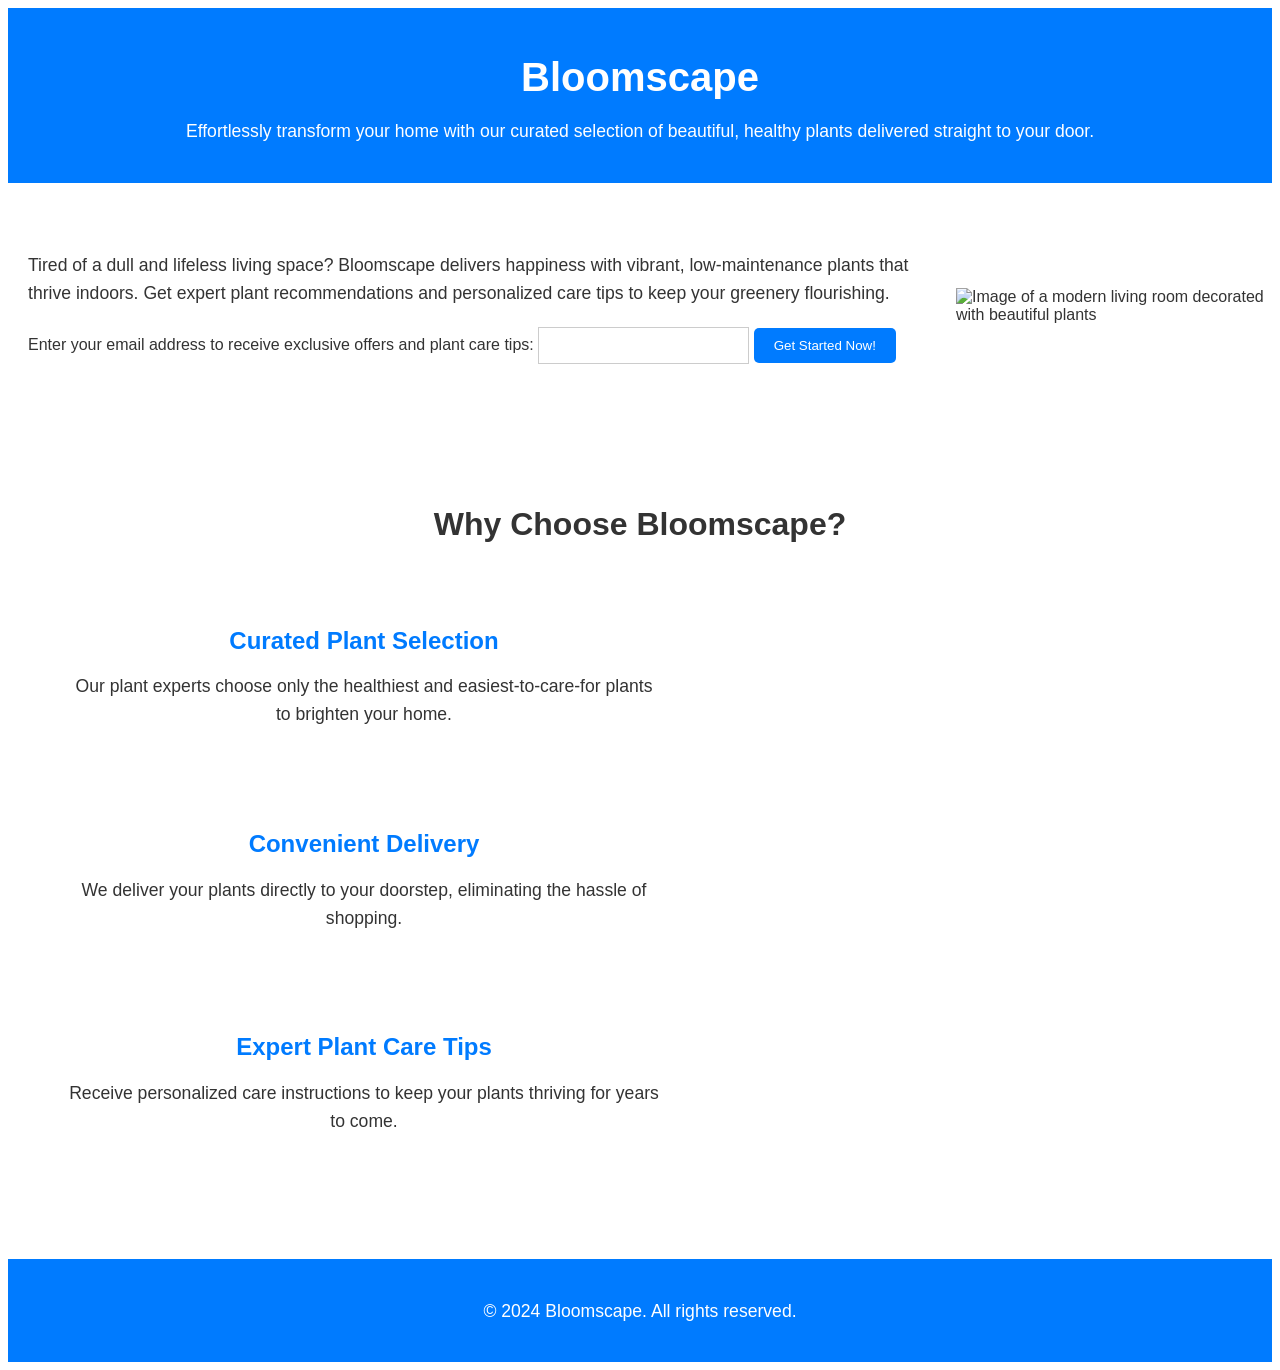
==== index.html @ b4496cec "Update and rename landpag.html to index.html" ====
<!DOCTYPE html>
<html lang="en">
<head>
  <meta charset="UTF-8">
  <meta name="viewport" content="width=device-width, initial-scale=1.0">
  <title>Bloomscape - Bring Life to Your Space</title>
  <link rel="stylesheet" href="style.css">
</head>
<body>
  <header>
    <h1>Bloomscape</h1>
    <p>Effortlessly transform your home with our curated selection of beautiful, healthy plants delivered straight to your door.</p>
  </header>

  <section class="hero">
    <div class="hero-content">
      <p>Tired of a dull and lifeless living space? Bloomscape delivers happiness with vibrant, low-maintenance plants that thrive indoors.  Get expert plant recommendations and personalized care tips to keep your greenery flourishing. </p>
      <form action="#" method="POST">
        <label for="email">Enter your email address to receive exclusive offers and plant care tips:</label>
        <input type="email" id="email" name="email" required>
        <button type="submit">Get Started Now!</button>
      </form>
    </div>
    <img src="plants-home-decor.jpg" alt="Image of a modern living room decorated with beautiful plants">  </section>

  <section class="benefits">
    <h2>Why Choose Bloomscape?</h2>
    <ul class="benefits-list">
      <li>
        <i class="icon-plant"></i>  <h3>Curated Plant Selection</h3>
        <p>Our plant experts choose only the healthiest and easiest-to-care-for plants to brighten your home.</p>
      </li>
      <li>
        <i class="icon-delivery"></i>  <h3>Convenient Delivery</h3>
        <p>We deliver your plants directly to your doorstep, eliminating the hassle of shopping.</p>
      </li>
      <li>
        <i class="icon-care"></i>  <h3>Expert Plant Care Tips</h3>
        <p>Receive personalized care instructions to keep your plants thriving for years to come.</p>
      </li>
    </ul>
  </section>

  <footer>
    <p>&copy; 2024 Bloomscape. All rights reserved.</p>
  </footer>

  <script src="script.js"></script>
</body>
</html>
---- style.css ----
body {
  font-family: 'Open Sans', sans-serif;
  background-image: url(fundo.jpg);
  background-size: auto;
  color: #333333;
}

header {
  background-color: #007bff;
  color: #ffffff;
  padding: 20px 0;
  text-align: center;
}

h1 {
  font-size: 2.5em;
  margin-bottom: 10px;
}

p {
  font-size: 1.1em;
  line-height: 1.6;
}

.hero {
  display: flex;
  justify-content: space-between;
  align-items: center;
  padding: 50px 0;
  background-color: #ffffff;
}

.hero-content {
  flex: 1;
  padding: 0 20px;
}

.hero-content form {
  margin-top: 20px;
}

.hero-content input[type="email"] {
  padding: 10px 20px;
  border: 1px solid #cccccc;
  margin-bottom: 15px;
}

.hero-content button {
  background-color: #007bff;
  color: #ffffff;
  padding: 10px 20px;
  border: none;
  cursor: pointer;
  border-radius: 5px;
}

.hero-content button:hover {
  background-color: #0056b3;
}

.hero img {
  flex: 1;
  max-width: 25%;
  height: auto;
}

.benefits {
  padding: 50px 0;
  text-align: center;
}

.benefits h2 {
  margin-bottom: 40px;
  font-size: 2em;
}

.benefits-list {
  list-style: none;
  display: flex;
  flex-wrap: wrap;
  justify-content: space-between;
}

.benefits-list li {
  flex-basis: calc(50% - 20px);
  padding: 20px;
  background-color: #ffffff;
  border-radius: 5px;
  margin-bottom: 20px;
}

.benefits-list li h3 {
  font-size: 1.5em;
  margin-bottom: 10px;
  color: #007bff;
}

.benefits-list li p {
  font-size: 1.1em;
}

footer {
  background-color: #007bff;
  color: #ffffff;
  padding: 20px 0;
  text-align: center;
}
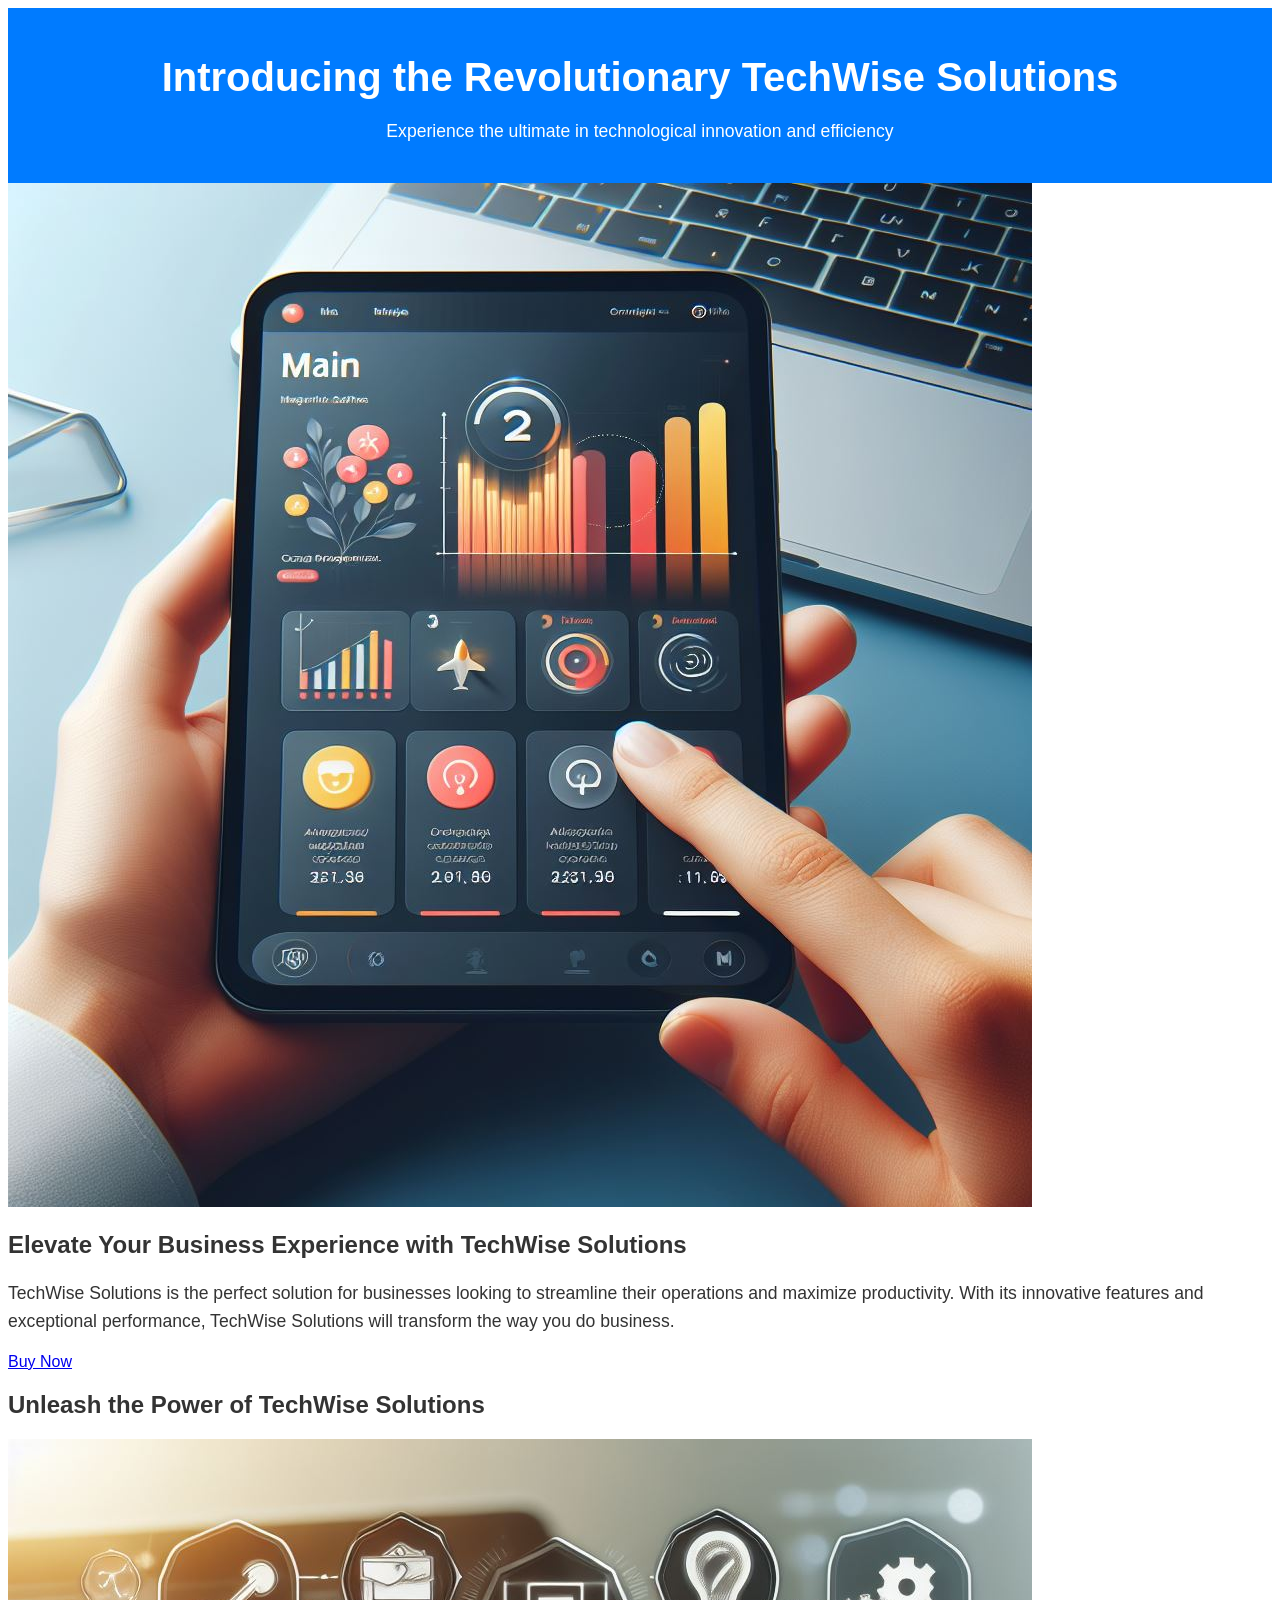
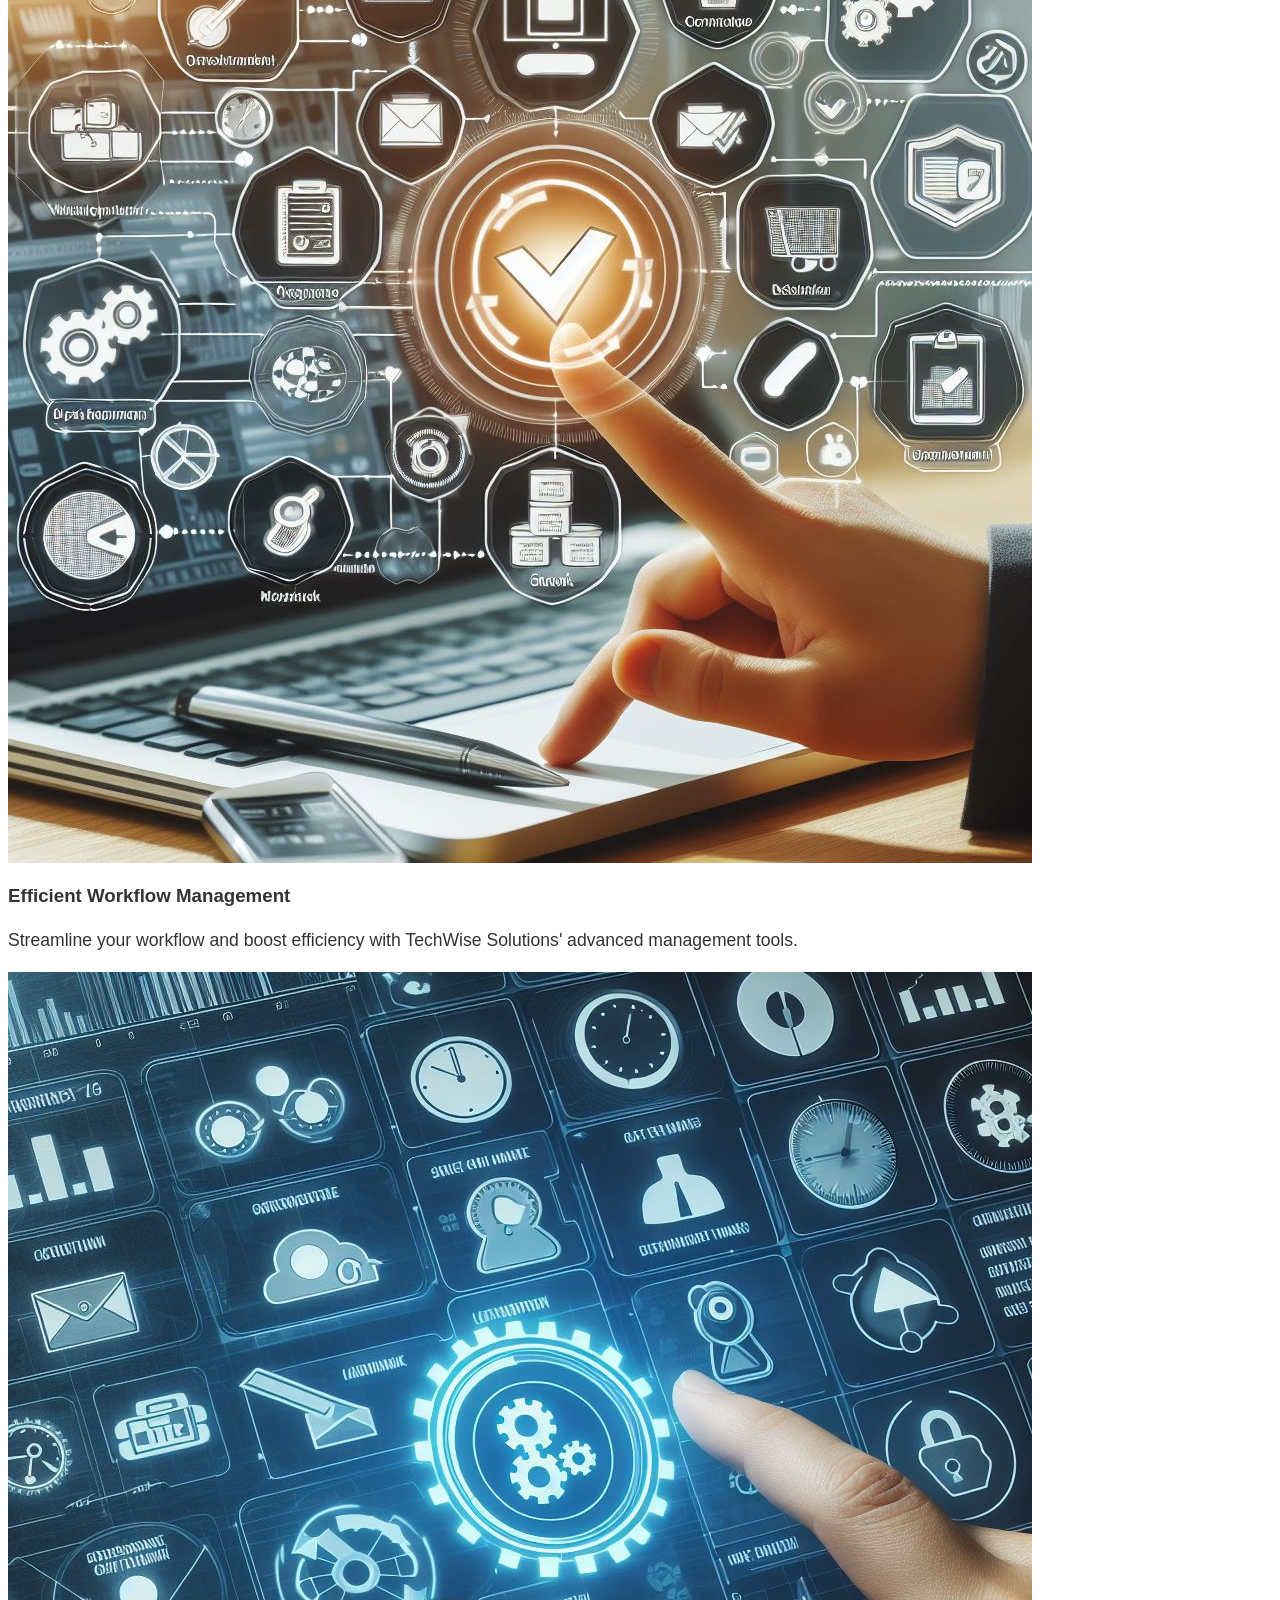
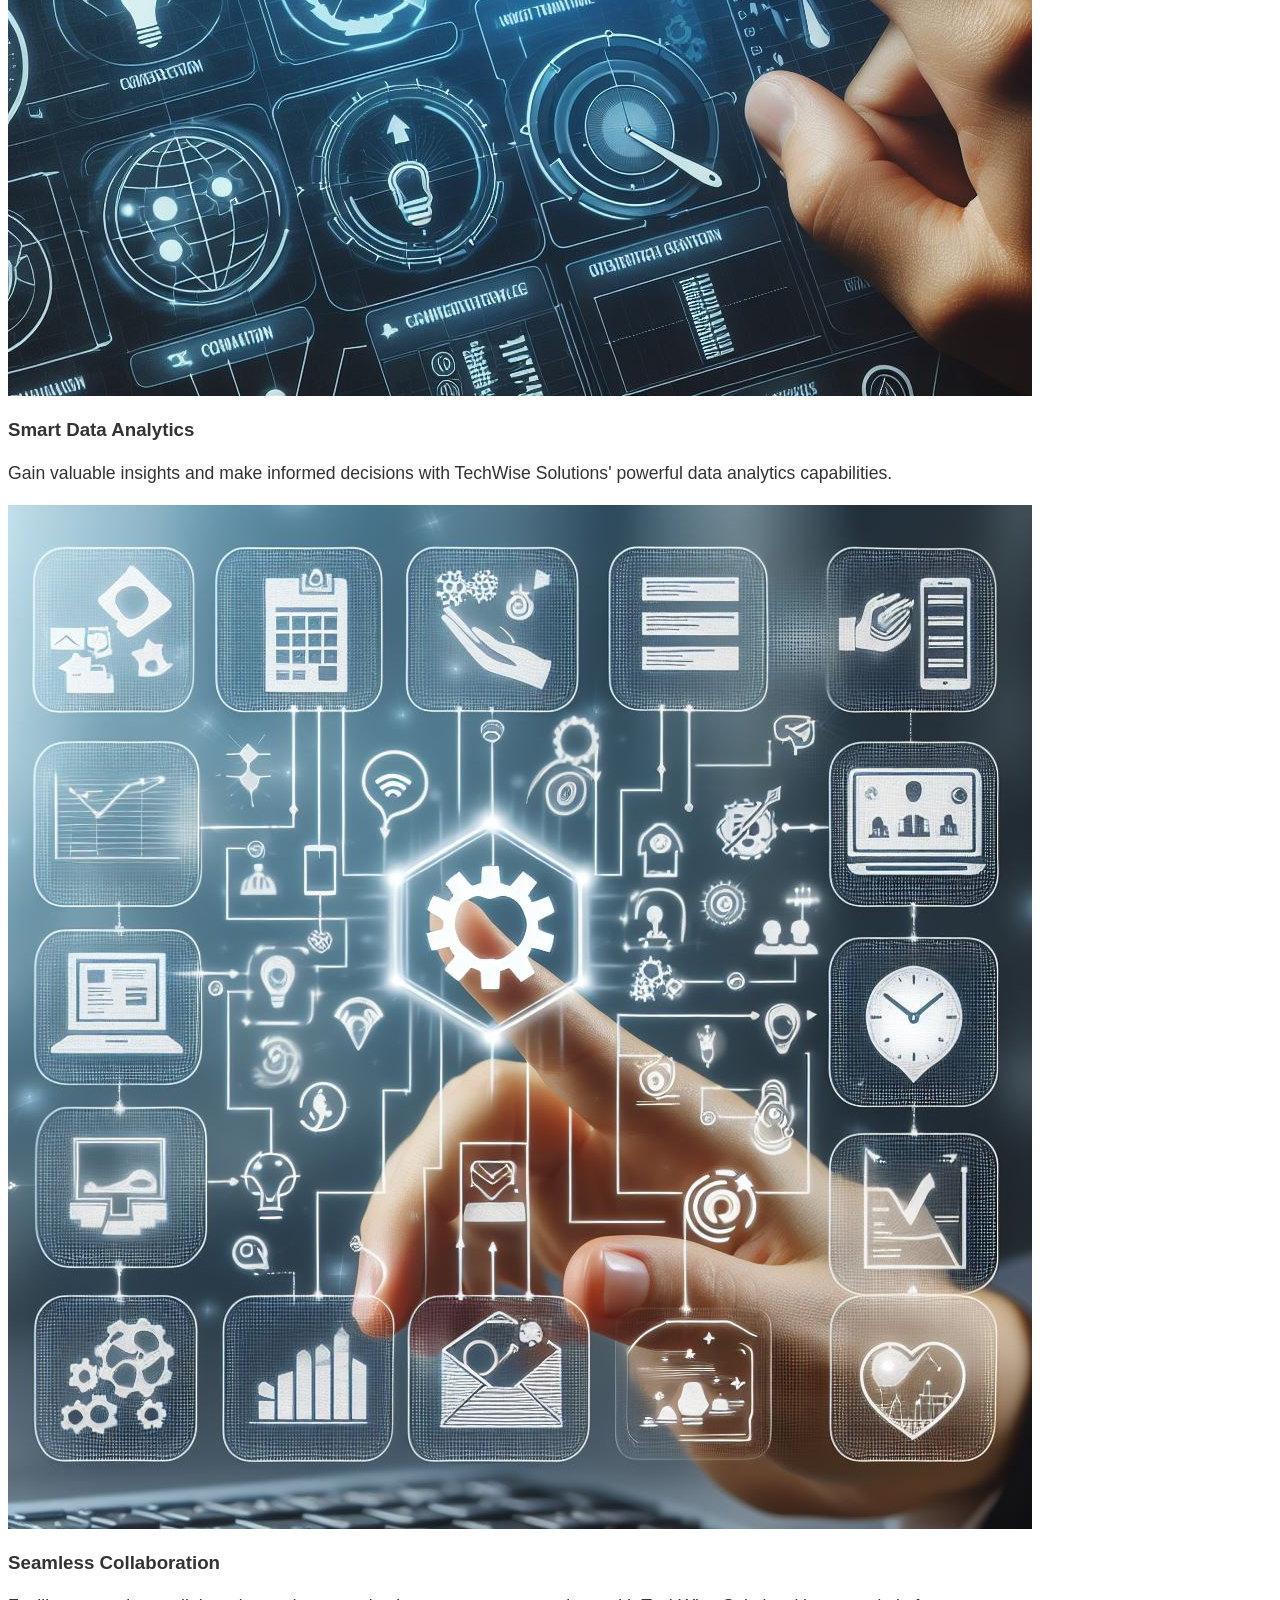
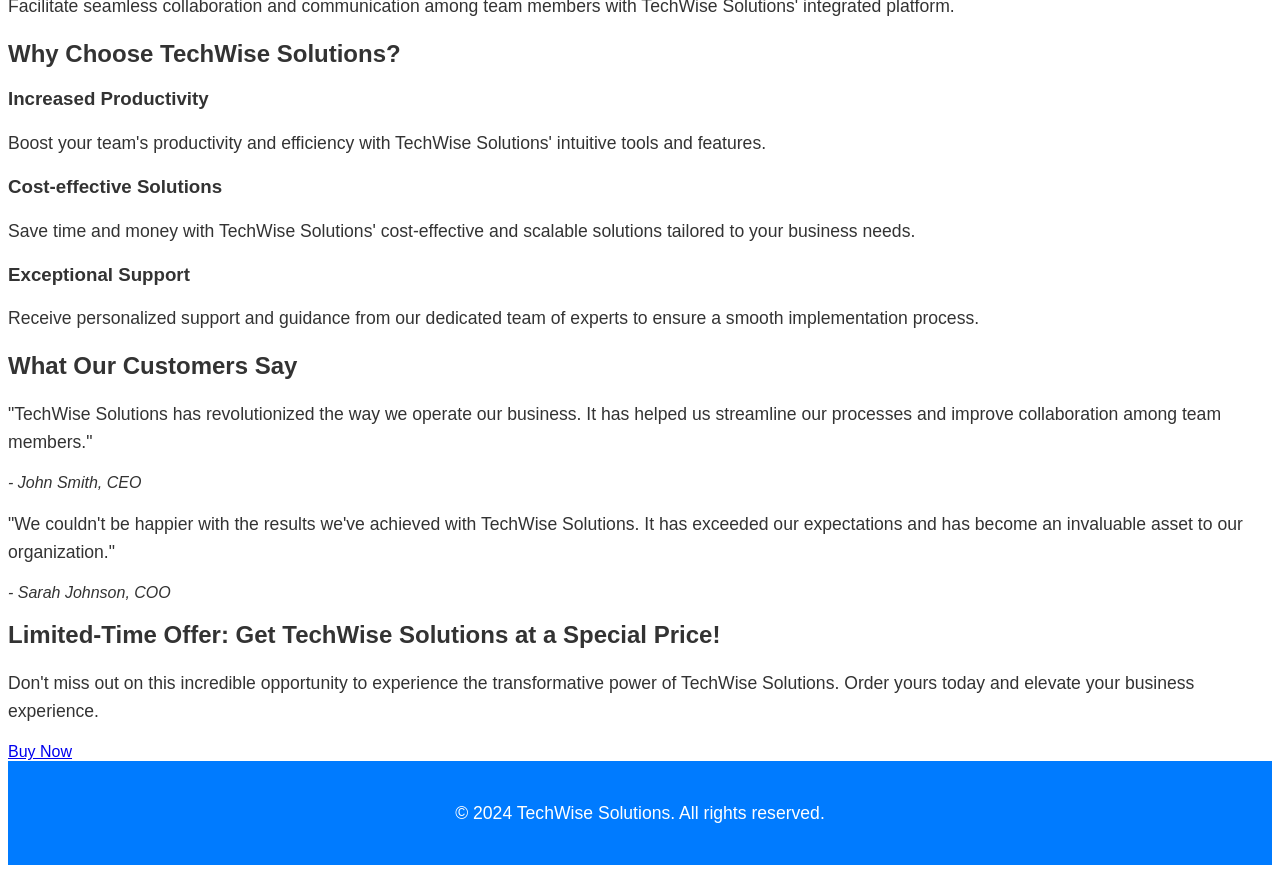
==== commit 1312d1ea: "Update index.html" ====
--- a/index.html
+++ b/index.html
@@ -1,50 +1,107 @@
 <!DOCTYPE html>
 <html lang="en">
 <head>
-  <meta charset="UTF-8">
-  <meta name="viewport" content="width=device-width, initial-scale=1.0">
-  <title>Bloomscape - Bring Life to Your Space</title>
-  <link rel="stylesheet" href="style.css">
+    <meta charset="UTF-8">
+    <meta name="viewport" content="width=device-width, initial-scale=1.0">
+    <title>Introducing the Revolutionary TechWise Solutions</title>
+    <link rel="stylesheet" href="style.css">
 </head>
 <body>
-  <header>
-    <h1>Bloomscape</h1>
-    <p>Effortlessly transform your home with our curated selection of beautiful, healthy plants delivered straight to your door.</p>
-  </header>
+    <header>
+        <div class="header-container">
+            <h1>Introducing the Revolutionary TechWise Solutions</h1>
+            <p>Experience the ultimate in technological innovation and efficiency</p>
+        </div>
+    </header>
 
-  <section class="hero">
-    <div class="hero-content">
-      <p>Tired of a dull and lifeless living space? Bloomscape delivers happiness with vibrant, low-maintenance plants that thrive indoors.  Get expert plant recommendations and personalized care tips to keep your greenery flourishing. </p>
-      <form action="#" method="POST">
-        <label for="email">Enter your email address to receive exclusive offers and plant care tips:</label>
-        <input type="email" id="email" name="email" required>
-        <button type="submit">Get Started Now!</button>
-      </form>
-    </div>
-    <img src="plants-home-decor.jpg" alt="Image of a modern living room decorated with beautiful plants">  </section>
+    <main>
+        <section class="hero-section">
+            <div class="hero-image">
+                <img src="_a6bca75b-c371-4670-b230-18e4a4ccccc0.jpg" alt="Product image showcasing its features">
+            </div>
+            <div class="hero-text">
+                <h2>Elevate Your Business Experience with TechWise Solutions</h2>
+                <p>TechWise Solutions is the perfect solution for businesses looking to streamline their operations and maximize productivity. With its innovative features and exceptional performance, TechWise Solutions will transform the way you do business.</p>
+                <a href="#" class="btn btn-primary">Buy Now</a>
+            </div>
+        </section>
 
-  <section class="benefits">
-    <h2>Why Choose Bloomscape?</h2>
-    <ul class="benefits-list">
-      <li>
-        <i class="icon-plant"></i>  <h3>Curated Plant Selection</h3>
-        <p>Our plant experts choose only the healthiest and easiest-to-care-for plants to brighten your home.</p>
-      </li>
-      <li>
-        <i class="icon-delivery"></i>  <h3>Convenient Delivery</h3>
-        <p>We deliver your plants directly to your doorstep, eliminating the hassle of shopping.</p>
-      </li>
-      <li>
-        <i class="icon-care"></i>  <h3>Expert Plant Care Tips</h3>
-        <p>Receive personalized care instructions to keep your plants thriving for years to come.</p>
-      </li>
-    </ul>
-  </section>
+        <section class="features-section">
+            <h2>Unleash the Power of TechWise Solutions</h2>
+            <div class="features-container">
+                <div class="feature-item">
+                    <img src="_4c14be75-f8b0-4020-b90a-89bc80a5251f.jpg" alt="Feature 1 icon">
+                    <h3>Efficient Workflow Management</h3>
+                    <p>Streamline your workflow and boost efficiency with TechWise Solutions' advanced management tools.</p>
+                </div>
+                <div class="feature-item">
+                    <img src="_6246523d-01d6-41f5-9a67-ced94b5a5477.jpg" alt="Feature 2 icon">
+                    <h3>Smart Data Analytics</h3>
+                    <p>Gain valuable insights and make informed decisions with TechWise Solutions' powerful data analytics capabilities.</p>
+                </div>
+                <div class="feature-item">
+                    <img src="_15097306-a753-48fd-83cb-e2c5a8178d07.jpg" alt="Feature 3 icon">
+                    <h3>Seamless Collaboration</h3>
+                    <p>Facilitate seamless collaboration and communication among team members with TechWise Solutions' integrated platform.</p>
+                </div>
+            </div>
+        </section>
 
-  <footer>
-    <p>&copy; 2024 Bloomscape. All rights reserved.</p>
-  </footer>
+        <section class="benefits-section">
+            <h2>Why Choose TechWise Solutions?</h2>
+            <div class="benefits-container">
+                <div class="benefit-item">
+                    <i class="fas fa-check"></i>
+                    <h3>Increased Productivity</h3>
+                    <p>Boost your team's productivity and efficiency with TechWise Solutions' intuitive tools and features.</p>
+                </div>
+                <div class="benefit-item">
+                    <i class="fas fa-check"></i>
+                    <h3>Cost-effective Solutions</h3>
+                    <p>Save time and money with TechWise Solutions' cost-effective and scalable solutions tailored to your business needs.</p>
+                </div>
+                <div class="benefit-item">
+                    <i class="fas fa-check"></i>
+                    <h3>Exceptional Support</h3>
+                    <p>Receive personalized support and guidance from our dedicated team of experts to ensure a smooth implementation process.</p>
+                </div>
+            </div>
+        </section>
 
-  <script src="script.js"></script>
+        <section class="testimonials-section">
+            <h2>What Our Customers Say</h2>
+            <div class="testimonials-slider">
+                <div class="testimonial">
+                    <p>"TechWise Solutions has revolutionized the way we operate our business. It has helped us streamline our processes and improve collaboration among team members."</p>
+                    <cite>- John Smith, CEO</cite>
+                </div>
+                <div class="testimonial">
+                    <p>"We couldn't be happier with the results we've achieved with TechWise Solutions. It has exceeded our expectations and has become an invaluable asset to our organization."</p>
+                    <cite>- Sarah Johnson, COO</cite>
+                </div>
+            </div>
+        </section>
+
+        <section class="cta-section">
+            <h2>Limited-Time Offer: Get TechWise Solutions at a Special Price!</h2>
+            <p>Don't miss out on this incredible opportunity to experience the transformative power of TechWise Solutions. Order yours today and elevate your business experience.</p>
+            <a href="#" class="btn btn-large">Buy Now</a>
+        </section>
+    </main>
+
+    <footer>
+        <div class="footer-container">
+            <p>&copy; 2024 TechWise Solutions. All rights reserved.</p>
+            <a href="#" class="social-link">
+                <i class="fab fa-facebook-f"></i>
+            </a>
+            <a href="#" class="social-link">
+                <i class="fab fa-instagram"></i>
+            </a>
+            <a href="#" class="social-link">
+                <i class="fab fa-twitter"></i>
+            </a>
+        </div>
+    </footer>
 </body>
 </html>
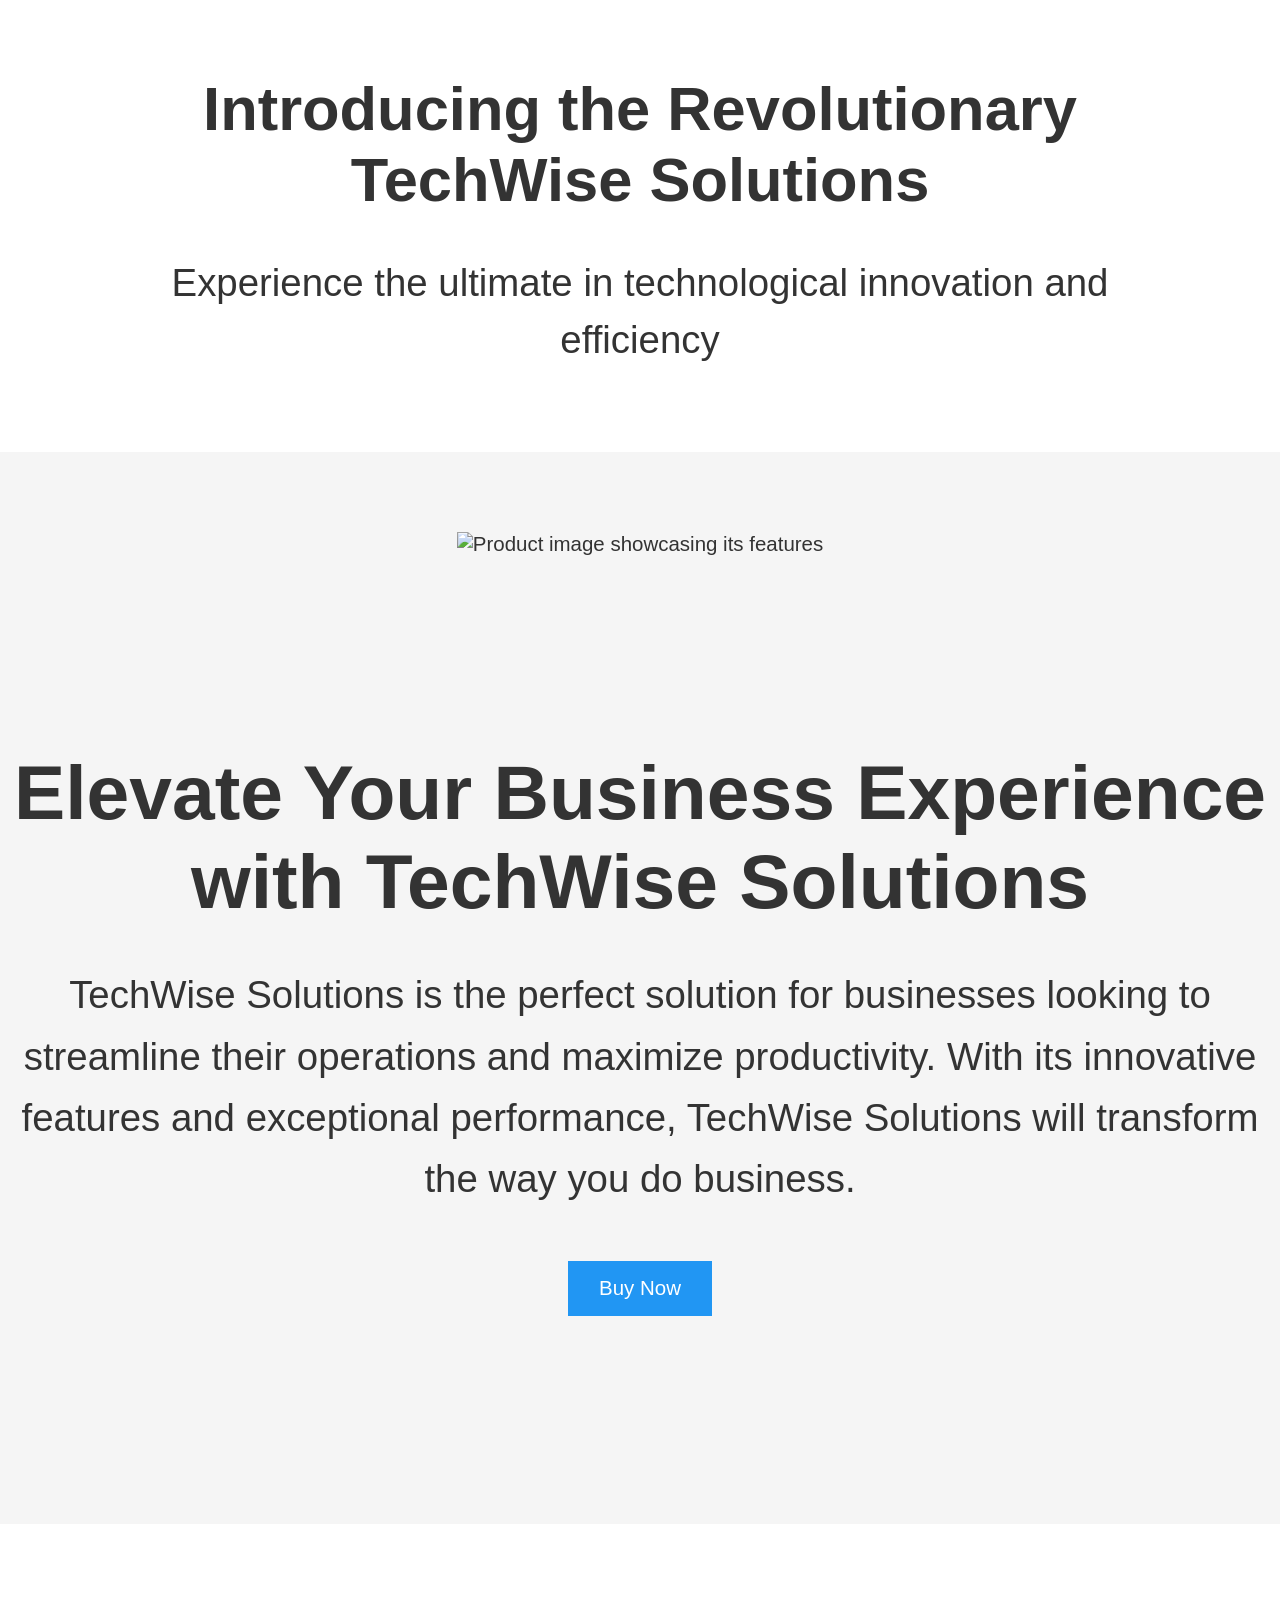
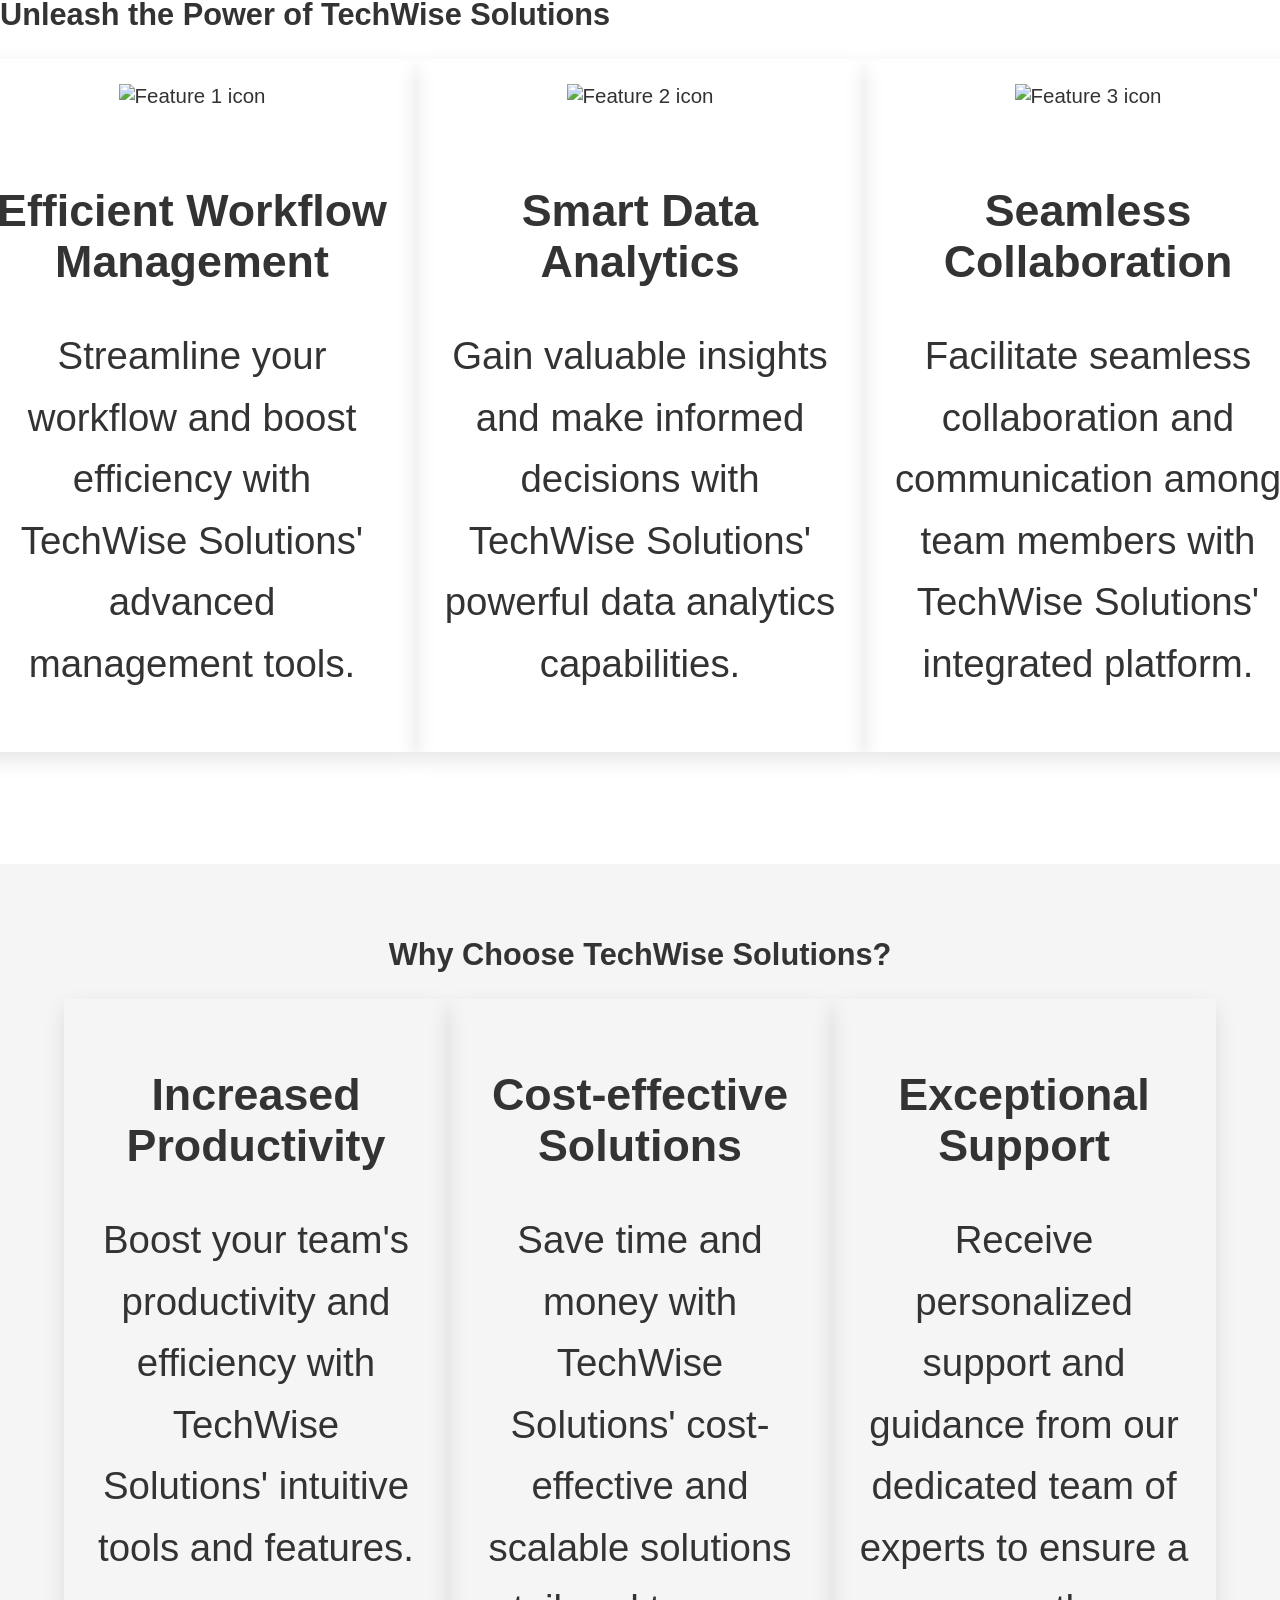
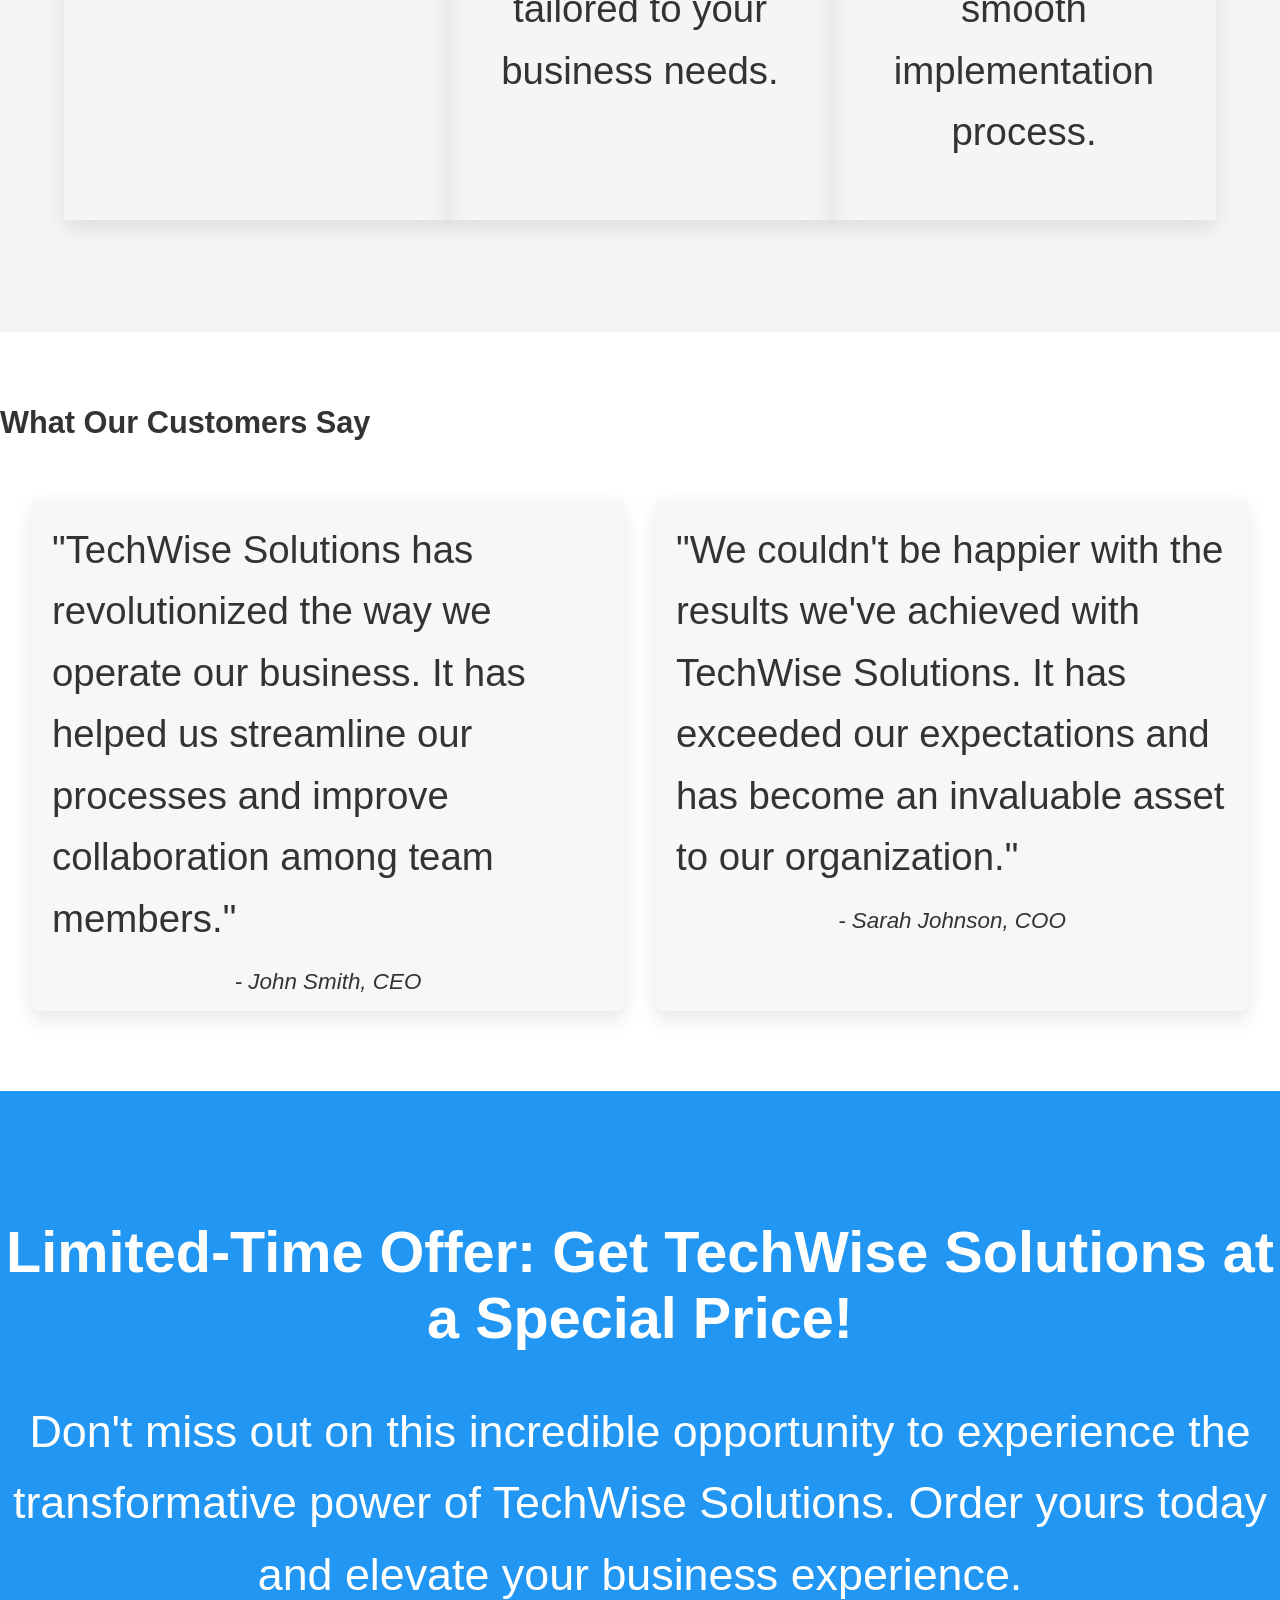
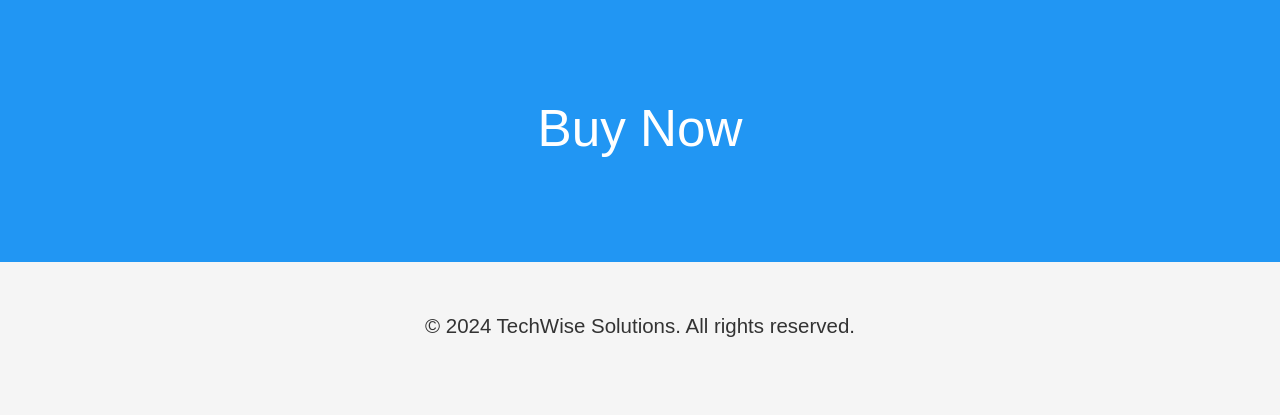
==== commit 5fb56d02: "Update index.html" ====
--- a/index.html
+++ b/index.html
@@ -17,7 +17,7 @@
     <main>
         <section class="hero-section">
             <div class="hero-image">
-                <img src="_a6bca75b-c371-4670-b230-18e4a4ccccc0.jpg" alt="Product image showcasing its features">
+                <img src="a6bca75b-c371-4670-b230-18e4a4ccccc0.jpg" alt="Product image showcasing its features">
             </div>
             <div class="hero-text">
                 <h2>Elevate Your Business Experience with TechWise Solutions</h2>
@@ -30,17 +30,17 @@
             <h2>Unleash the Power of TechWise Solutions</h2>
             <div class="features-container">
                 <div class="feature-item">
-                    <img src="_4c14be75-f8b0-4020-b90a-89bc80a5251f.jpg" alt="Feature 1 icon">
+                    <img src="4c14be75-f8b0-4020-b90a-89bc80a5251f.jpg" alt="Feature 1 icon">
                     <h3>Efficient Workflow Management</h3>
                     <p>Streamline your workflow and boost efficiency with TechWise Solutions' advanced management tools.</p>
                 </div>
                 <div class="feature-item">
-                    <img src="_6246523d-01d6-41f5-9a67-ced94b5a5477.jpg" alt="Feature 2 icon">
+                    <img src="6246523d-01d6-41f5-9a67-ced94b5a5477.jpg" alt="Feature 2 icon">
                     <h3>Smart Data Analytics</h3>
                     <p>Gain valuable insights and make informed decisions with TechWise Solutions' powerful data analytics capabilities.</p>
                 </div>
                 <div class="feature-item">
-                    <img src="_15097306-a753-48fd-83cb-e2c5a8178d07.jpg" alt="Feature 3 icon">
+                    <img src="15097306-a753-48fd-83cb-e2c5a8178d07.jpg" alt="Feature 3 icon">
                     <h3>Seamless Collaboration</h3>
                     <p>Facilitate seamless collaboration and communication among team members with TechWise Solutions' integrated platform.</p>
                 </div>
--- a/style.css
+++ b/style.css
@@ -1,108 +1,264 @@
+/* General Styles */
 
 body {
-  font-family: 'Open Sans', sans-serif;
-  background-image: url(fundo.jpg);
-  background-size: auto;
-  color: #333333;
-}
+    font-family: 'Montserrat', sans-serif; /* Elegant and modern font */
+    margin: 0;
+    padding: 0;
+    background-color: #fff; /* Light background for better readability */
+    color: #333; /* Dark gray for text */
+    font-size: 1.6vw; /* Set base font size to be proportional to viewport width */
+}
+
+h1, h2, h3 {
+    font-weight: 700; /* Bold headings */
+}
+
+a {
+    color: #2196F3; /* Blue for links */
+    text-decoration: none;
+}
+
+/* Header Styles */
 
 header {
-  background-color: #007bff;
-  color: #ffffff;
-  padding: 20px 0;
-  text-align: center;
-}
-
-h1 {
-  font-size: 2.5em;
-  margin-bottom: 10px;
-}
-
-p {
-  font-size: 1.1em;
-  line-height: 1.6;
-}
-
-.hero {
-  display: flex;
-  justify-content: space-between;
-  align-items: center;
-  padding: 50px 0;
-  background-color: #ffffff;
-}
-
-.hero-content {
-  flex: 1;
-  padding: 0 20px;
-}
-
-.hero-content form {
-  margin-top: 20px;
-}
-
-.hero-content input[type="email"] {
-  padding: 10px 20px;
-  border: 1px solid #cccccc;
-  margin-bottom: 15px;
-}
-
-.hero-content button {
-  background-color: #007bff;
-  color: #ffffff;
-  padding: 10px 20px;
-  border: none;
-  cursor: pointer;
-  border-radius: 5px;
-}
-
-.hero-content button:hover {
-  background-color: #0056b3;
-}
-
-.hero img {
-  flex: 1;
-  max-width: 25%;
-  height: auto;
-}
-
-.benefits {
-  padding: 50px 0;
-  text-align: center;
-}
-
-.benefits h2 {
-  margin-bottom: 40px;
-  font-size: 2em;
-}
-
-.benefits-list {
-  list-style: none;
-  display: flex;
-  flex-wrap: wrap;
-  justify-content: space-between;
-}
-
-.benefits-list li {
-  flex-basis: calc(50% - 20px);
-  padding: 20px;
-  background-color: #ffffff;
-  border-radius: 5px;
-  margin-bottom: 20px;
-}
-
-.benefits-list li h3 {
-  font-size: 1.5em;
-  margin-bottom: 10px;
-  color: #007bff;
-}
-
-.benefits-list li p {
-  font-size: 1.1em;
-}
+    background-color: #fff;
+    padding: 2.5vw 0; /* 2.5% of viewport width for top and bottom padding */
+    text-align: center;
+}
+
+.header-container {
+    max-width: 80vw; /* 80% of viewport width */
+    margin: 0 auto;
+    padding: 0 2.5vw; /* 2.5% of viewport width for left and right padding */
+}
+
+.header-container h1 {
+    font-size: 4.8vw; /* 4.8% of viewport width for font size */
+    margin-bottom: 2vw; /* 2% of viewport width for margin */
+}
+
+.header-container p {
+    font-size: 3vw; /* 2% of viewport width for font size */
+    line-height: 1.5; /* Adjust line height for spacing */
+    margin-bottom: 4vw; /* 4% of viewport width for margin */
+}
+
+.btn {
+    display: inline-block;
+    padding: 1.2vw 2.4vw; /* 1.2% of viewport width for top and bottom padding, 2.4% for left and right padding */
+    background-color: #2196F3; /* Blue for CTA buttons */
+    color: #fff;
+    border: none;
+    cursor: pointer;
+    transition: background-color 0.3s ease;
+}
+
+.btn:hover {
+    background-color: #1976d2; /* Darker blue on hover */
+}
+
+/* Hero Section Styles */
+
+.hero-section {
+    background-color: #f5f5f5; /* Light gray background */
+    padding: 6.25vw 0; /* 6.25% of viewport width for top and bottom padding */
+    text-align: center;
+}
+
+.hero-image {
+    max-width: 90vw; /* 90% of viewport width */
+    margin: 0 auto;
+    overflow: hidden;
+}
+
+.hero-image img {
+    width: 100%;
+  border-right: 80%;
+    height: auto;
+    object-fit: cover; /* Ensure image fills the container while maintaining aspect ratio */
+}
+
+.hero-text {
+    padding: 10vw 0; /* 10% of viewport width for top and bottom padding */
+}
+
+.hero-text h2 {
+    font-size: 6vw; /* 5% of viewport width for font size */
+    margin-bottom: 2.5vw; /* 2.5% of viewport width for margin */
+}
+
+.hero-text p {
+    font-size: 3vw; /* 2% of viewport width for font size */
+    line-height: 1.6; /* Adjust line height for spacing */
+    margin-bottom: 4vw; /* 4% of viewport width for margin */
+}
+
+/* Features Section Styles */
+
+.features-section {
+    background-color: #fff;
+    padding: 3.75vw 0; /* 3.75% of viewport width for top and bottom padding */
+}
+
+.features-container {
+    display: flex; /* Arrange features in a row */
+    flex-wrap: wrap; /* Allow features to wrap to multiple lines */
+    justify-content: space-between; /* Distribute features evenly */
+    margin: 0 -2.5vw; /* 2.5% of viewport width for margin */
+}
+
+.feature-item {
+    flex: 1 0 22.5vw; /* 22.5% of viewport width for each feature item */
+    padding: 2vw; /* 2% of viewport width for padding */
+    text-align: center;
+    margin-bottom: 5vw; /* 5% of viewport width for bottom margin */
+    box-shadow: 0 0.625vw 1.5625vw rgba(0, 0, 0, 0.1); /* Values converted to vw */
+}
+
+.feature-item img {
+    width: 6vw; /* 6% of viewport width for image width */
+    height: 6vw; /* Maintain aspect ratio */
+    margin-bottom: 2.5vw; /* 2.5% of viewport width for bottom margin */
+}
+
+.feature-item h3 {
+    font-size: 3.5vw; /* 2.5% of viewport width for font size */
+    margin-bottom: 1.25vw; /* 1.25% of viewport width for bottom margin */
+}
+
+.feature-item p {
+    font-size: 3vw; /* 2% of viewport width for font size */
+    line-height: 1.6; /* Adjust line height for spacing */
+    margin-bottom: 2.5vw; /* 2.5% of viewport width for bottom margin */
+}
+
+/* Benefits Section Styles */
+
+.benefits-section {
+    background-color: #f5f5f5; /* Light gray background */
+    padding: 3.75vw 0; /* 3.75% of viewport width for top and bottom padding */
+    text-align: center;
+}
+
+.benefits-container {
+    max-width: 90vw; /* 90% of viewport width */
+    margin: 0 auto;
+    display: flex;
+    flex-wrap: wrap;
+    justify-content: space-around; /* Space items evenly */
+}
+
+.benefit-item {
+    flex: 1 0 22.5vw; /* 22.5% of viewport width for each benefit item */
+    padding: 2vw; /* 2% of viewport width for padding */
+    text-align: center;
+    margin-bottom: 5vw; /* 5% of viewport width for bottom margin */
+    box-shadow: 0 0.625vw 1.5625vw rgba(0, 0, 0, 0.1); /* Values converted to vw */
+}
+
+.benefit-item i {
+    font-size: 7vw; /* 6% of viewport width for font size */
+    color: #4CAF50; /* Green color for checkmark */
+    margin-bottom: 2.5vw; /* 2.5% of viewport width for bottom margin */
+}
+
+.benefit-item h3 {
+    font-size: 3.5vw; /* 2.5% of viewport width for font size */
+    margin-bottom: 1.25vw; /* 1.25% of viewport width for bottom margin */
+}
+
+.benefit-item p {
+    font-size: 3vw; /* 2% of viewport width for font size */
+    line-height: 1.6; /* Adjust line height for spacing */
+    margin-bottom: 2.5vw; /* 2.5% of viewport width for bottom margin */
+}
+
+/* Testimonials Section Styles */
+
+.testimonials-section {
+    background-color: #fff;
+  padding: 3.75vw 0; /* 3.75% of viewport width for top and bottom padding */
+}
+
+.testimonials-slider {
+    display: flex;
+    overflow-x: auto; /* Enable horizontal scrolling */
+    padding: 1.25vw; /* 1.25% of viewport width for padding */
+}
+
+.testimonial {
+    display: flex;
+    flex-direction: column;
+    align-items: center;
+    width: calc(75% - 1.25vw); /* 75% of container width minus 1.25% of viewport width */
+    margin: 1.25vw;
+    background-color: #f7f7f7; /* Light gray background */
+    padding: 1.25vw;
+    border-radius: 5px;
+    box-shadow: 0 0.625vw 1.5625vw rgba(0, 0, 0, 0.1); /* Values converted to vw */
+}
+
+.testimonial p {
+    font-size: 3vw; /* 2% of viewport width for font size */
+    line-height: 1.6; /* Adjust line height for spacing */
+    margin: 4px; /* Small margin */
+}
+
+.testimonial cite {
+    font-style: italic;
+    font-size: 1.75vw; /* 1.75% of viewport width for font size */
+    margin-top: 1.25vw; /* 1.25% of viewport width for margin */
+}
+
+/* CTA Section Styles */
+
+.cta-section {
+    background-color: #2196F3; /* Blue background */
+    padding: 6.25vw 0; /* 6.25% of viewport width for top and bottom padding */
+    text-align: center;
+    color: #fff; /* White text */
+}
+
+.cta-section h2 {
+    font-size: 4.5vw; /* 3.125% of viewport width for font size */
+    margin-bottom: 2.5vw; /* 2.5% of viewport width for margin */
+}
+
+.cta-section p {
+    font-size: 3.5vw; /* 2% of viewport width for font size */
+    line-height: 1.6; /* Adjust line height for spacing */
+    margin-bottom: 5vw; /* 5% of viewport width for margin */
+}
+
+.btn-large {
+    padding: 1.875vw 3.75vw; /* 1.875% of viewport width for top and bottom padding, 3.75% for left and right padding */
+    font-size: 4vw; /* 2% of viewport width for font size */
+}
+
+/* Footer Styles */
 
 footer {
-  background-color: #007bff;
-  color: #ffffff;
-  padding: 20px 0;
-  text-align: center;
-}
+    background-color: #f5f5f5; /* Light gray background */
+    padding: 2.5vw 0; /* 2.5% of viewport width for top and bottom padding */
+    text-align: center;
+}
+
+.footer-container {
+    max-width: 80vw; /* 80% of viewport width */
+    margin: 0 auto;
+}
+
+.social-link {
+    display: inline-block;
+    margin: 0 1.25vw; /* 1.25% of viewport width for margin */
+    font-size: 2vw; /* 2% of viewport width for font size */
+}
+
+.social-link i {
+    transition: color 0.3s ease;
+}
+
+.social-link:hover i {
+    color: #2196F3; /* Blue color on hover */
+}
+
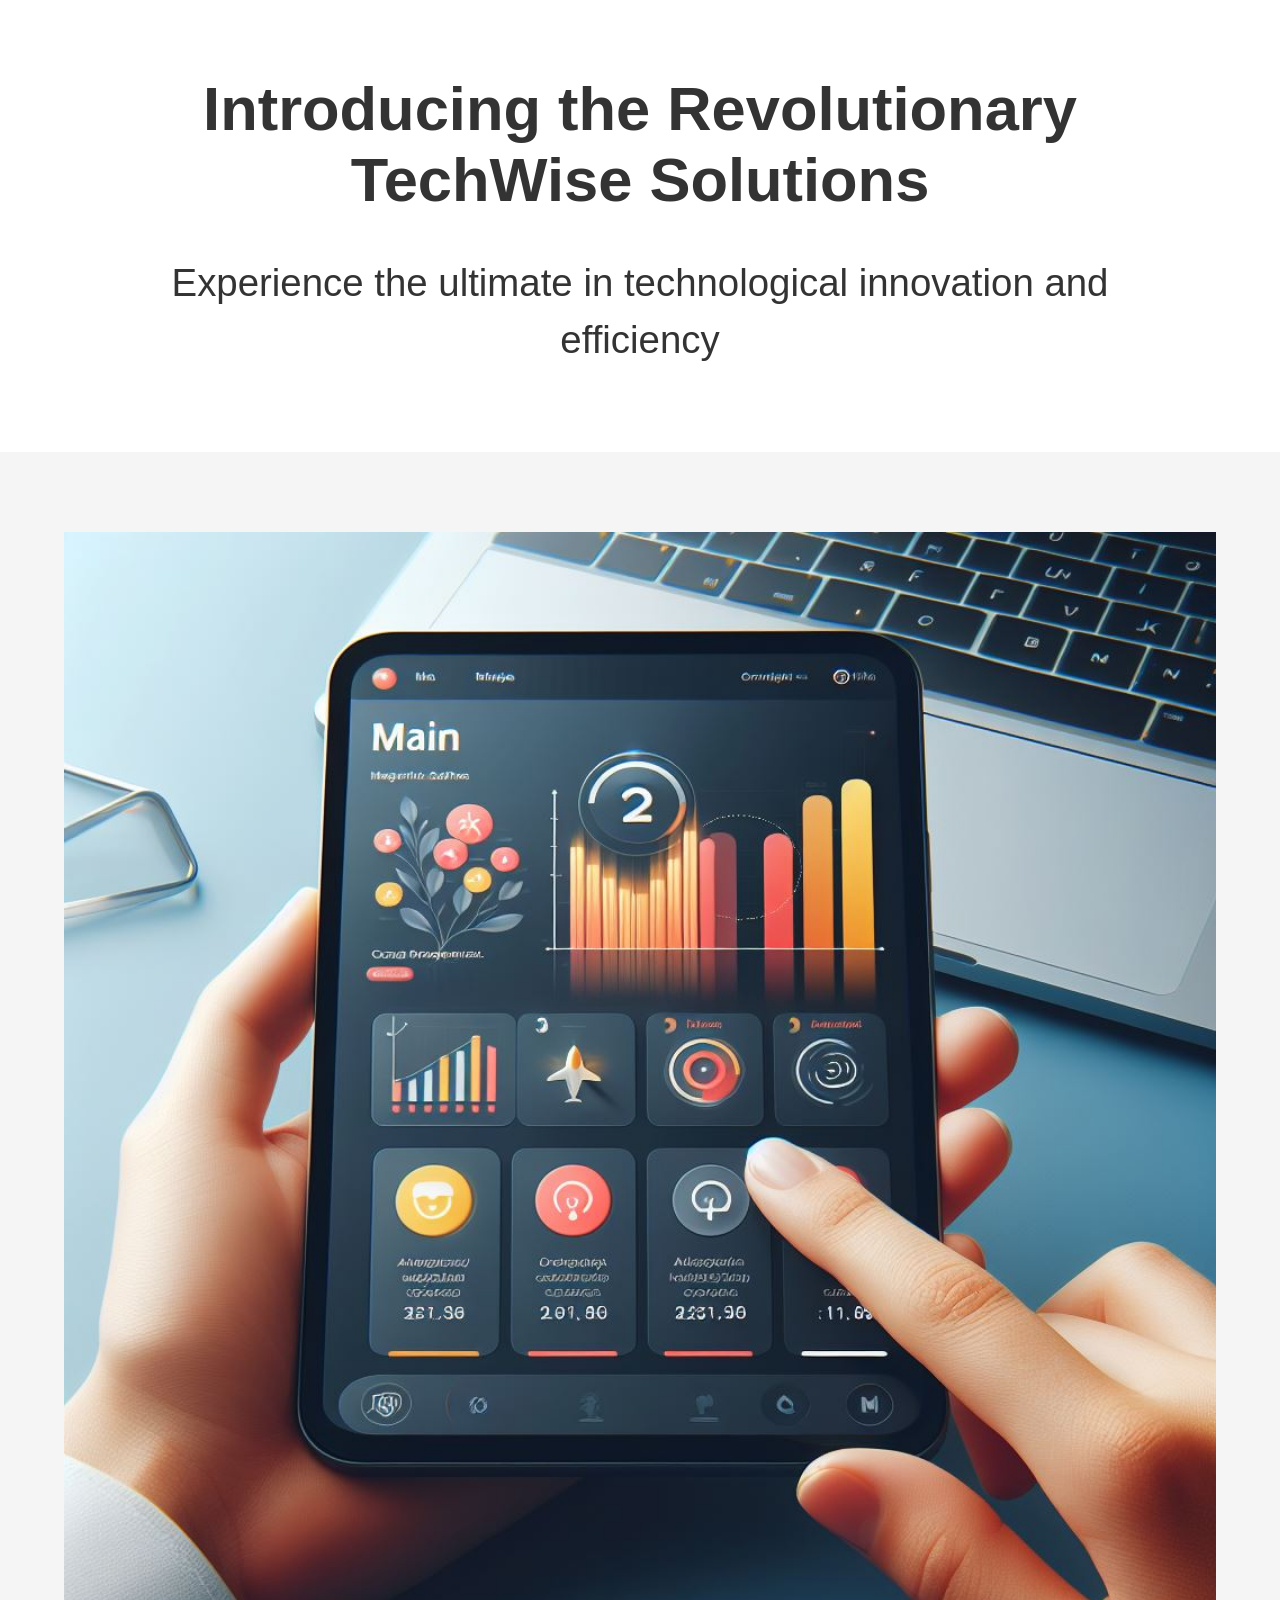
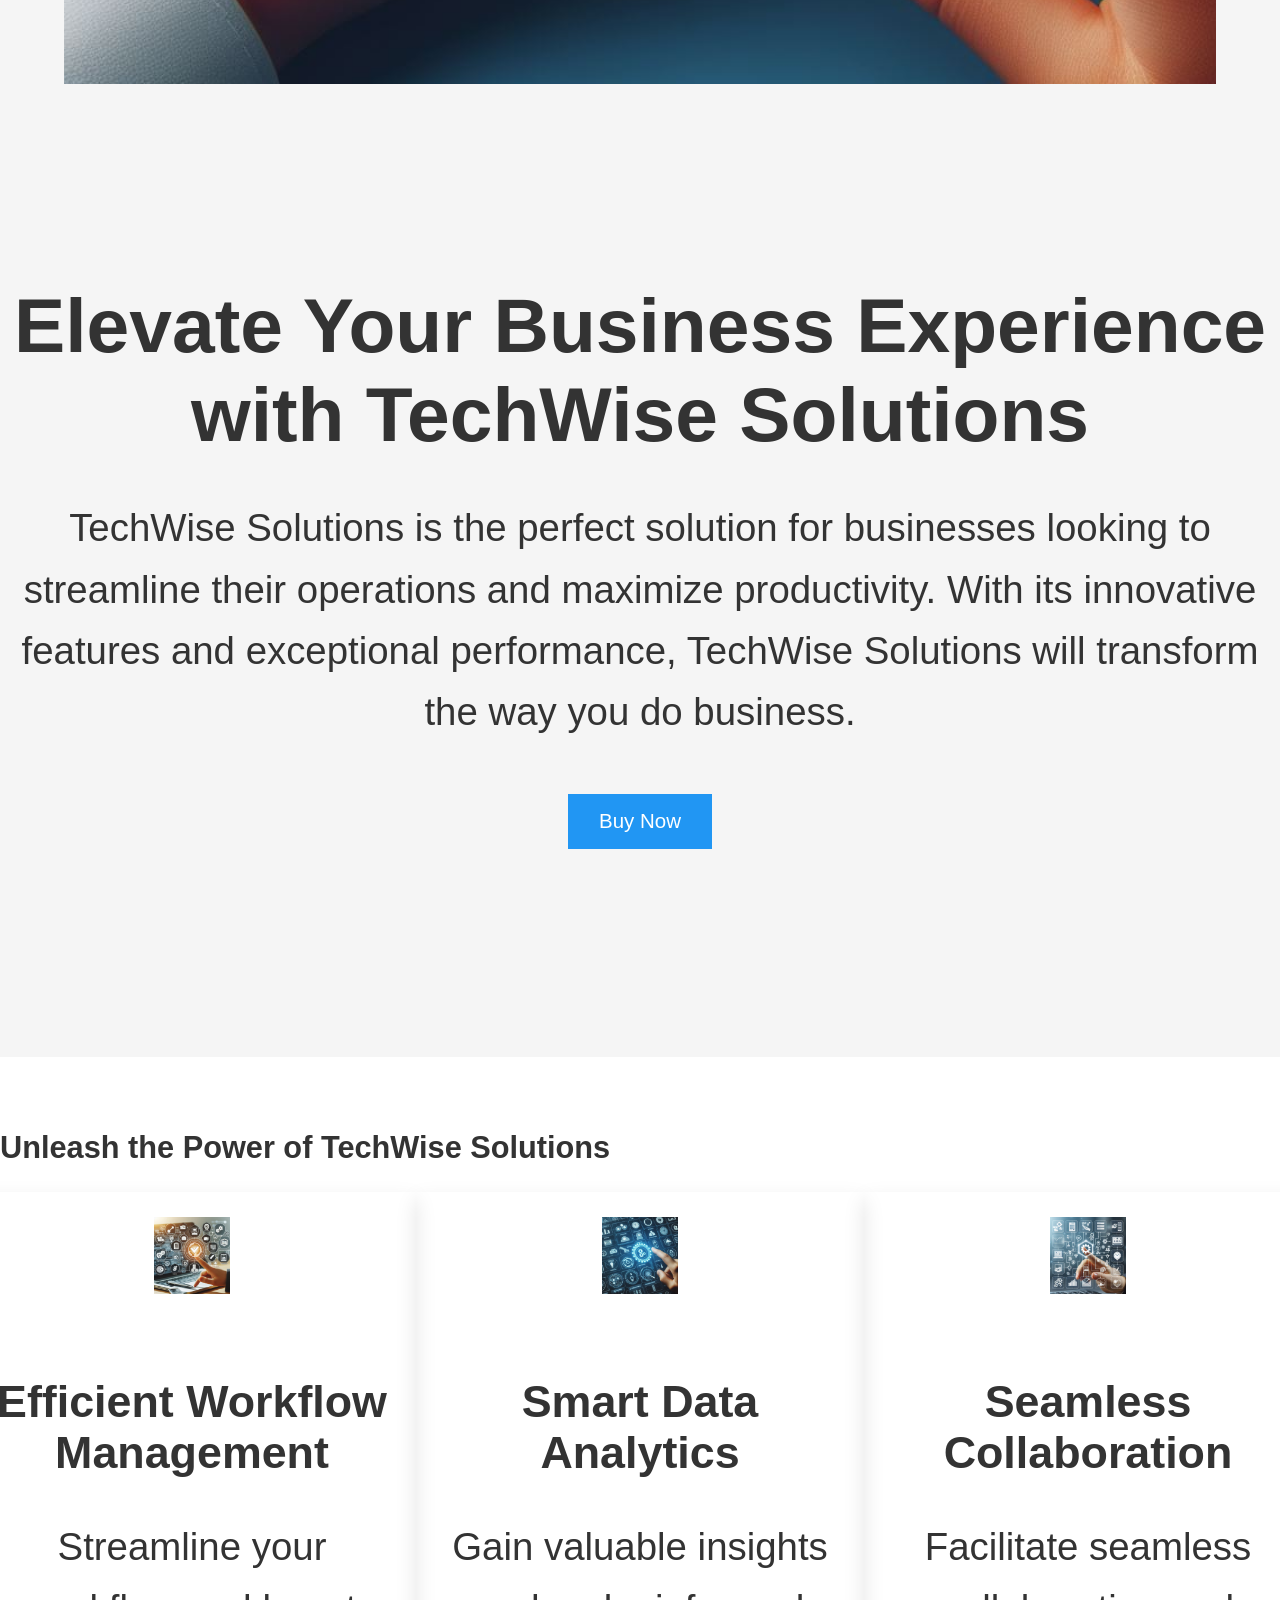
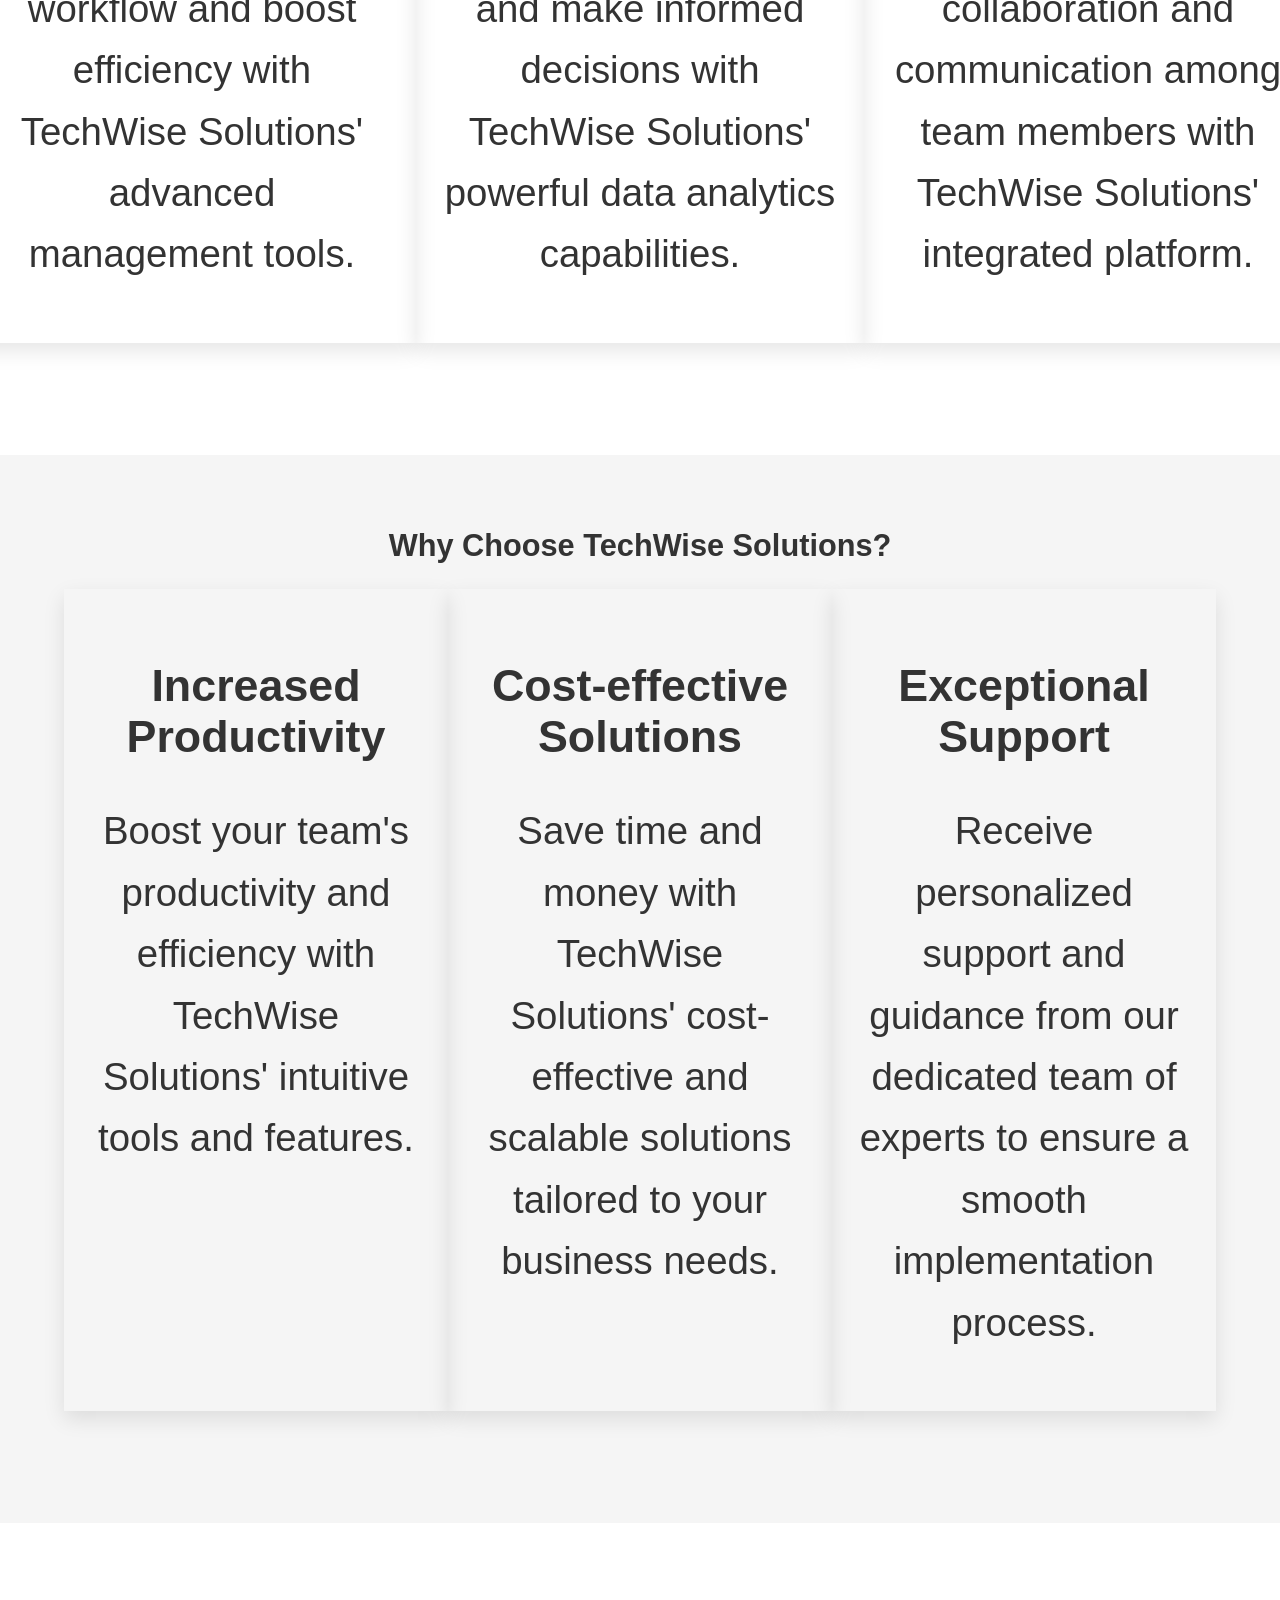
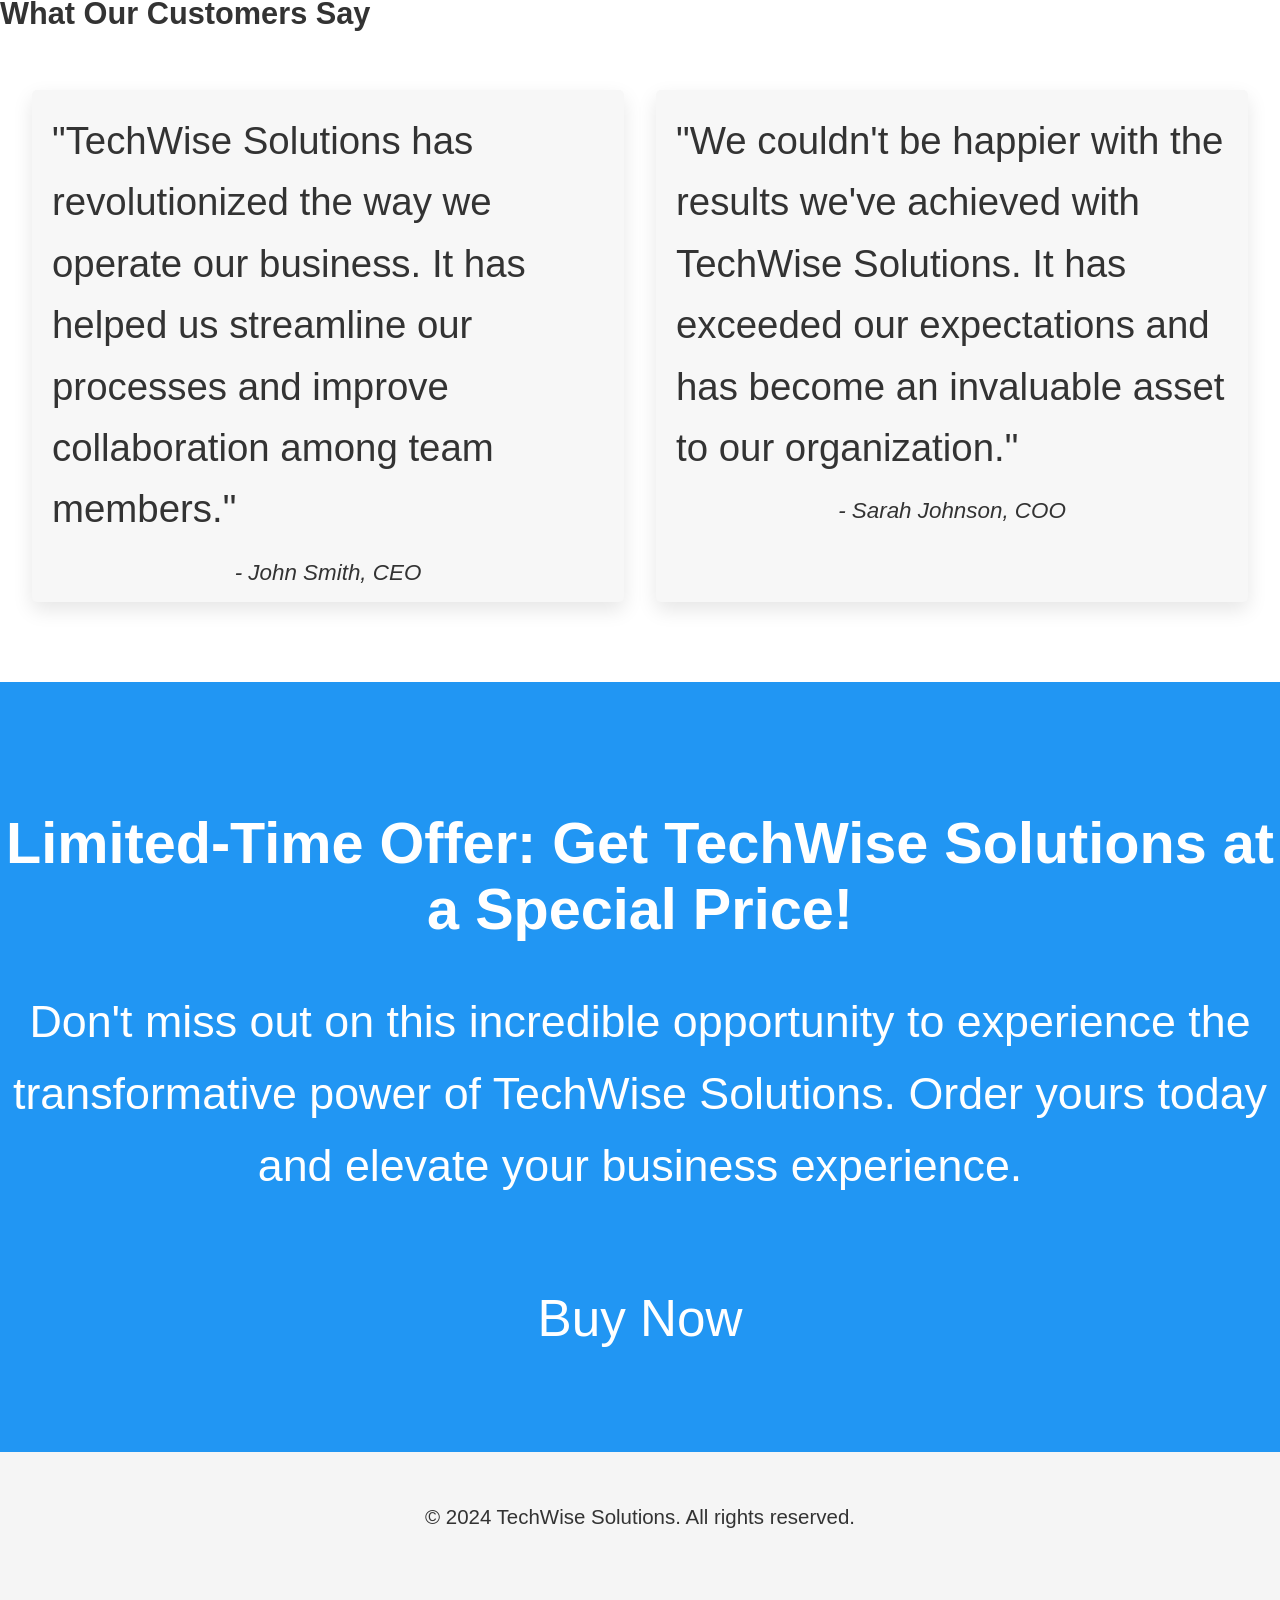
==== commit c1005011: "Update index.html" ====
--- a/index.html
+++ b/index.html
@@ -17,7 +17,7 @@
     <main>
         <section class="hero-section">
             <div class="hero-image">
-                <img src="a6bca75b-c371-4670-b230-18e4a4ccccc0.jpg" alt="Product image showcasing its features">
+                <img src="hero1.jpg" alt="Product image showcasing its features">
             </div>
             <div class="hero-text">
                 <h2>Elevate Your Business Experience with TechWise Solutions</h2>
@@ -30,17 +30,17 @@
             <h2>Unleash the Power of TechWise Solutions</h2>
             <div class="features-container">
                 <div class="feature-item">
-                    <img src="4c14be75-f8b0-4020-b90a-89bc80a5251f.jpg" alt="Feature 1 icon">
+                    <img src="hero.jpg" alt="Feature 1 icon">
                     <h3>Efficient Workflow Management</h3>
                     <p>Streamline your workflow and boost efficiency with TechWise Solutions' advanced management tools.</p>
                 </div>
                 <div class="feature-item">
-                    <img src="6246523d-01d6-41f5-9a67-ced94b5a5477.jpg" alt="Feature 2 icon">
+                    <img src="hero2.jpg" alt="Feature 2 icon">
                     <h3>Smart Data Analytics</h3>
                     <p>Gain valuable insights and make informed decisions with TechWise Solutions' powerful data analytics capabilities.</p>
                 </div>
                 <div class="feature-item">
-                    <img src="15097306-a753-48fd-83cb-e2c5a8178d07.jpg" alt="Feature 3 icon">
+                    <img src="hero3.jpg" alt="Feature 3 icon">
                     <h3>Seamless Collaboration</h3>
                     <p>Facilitate seamless collaboration and communication among team members with TechWise Solutions' integrated platform.</p>
                 </div>
